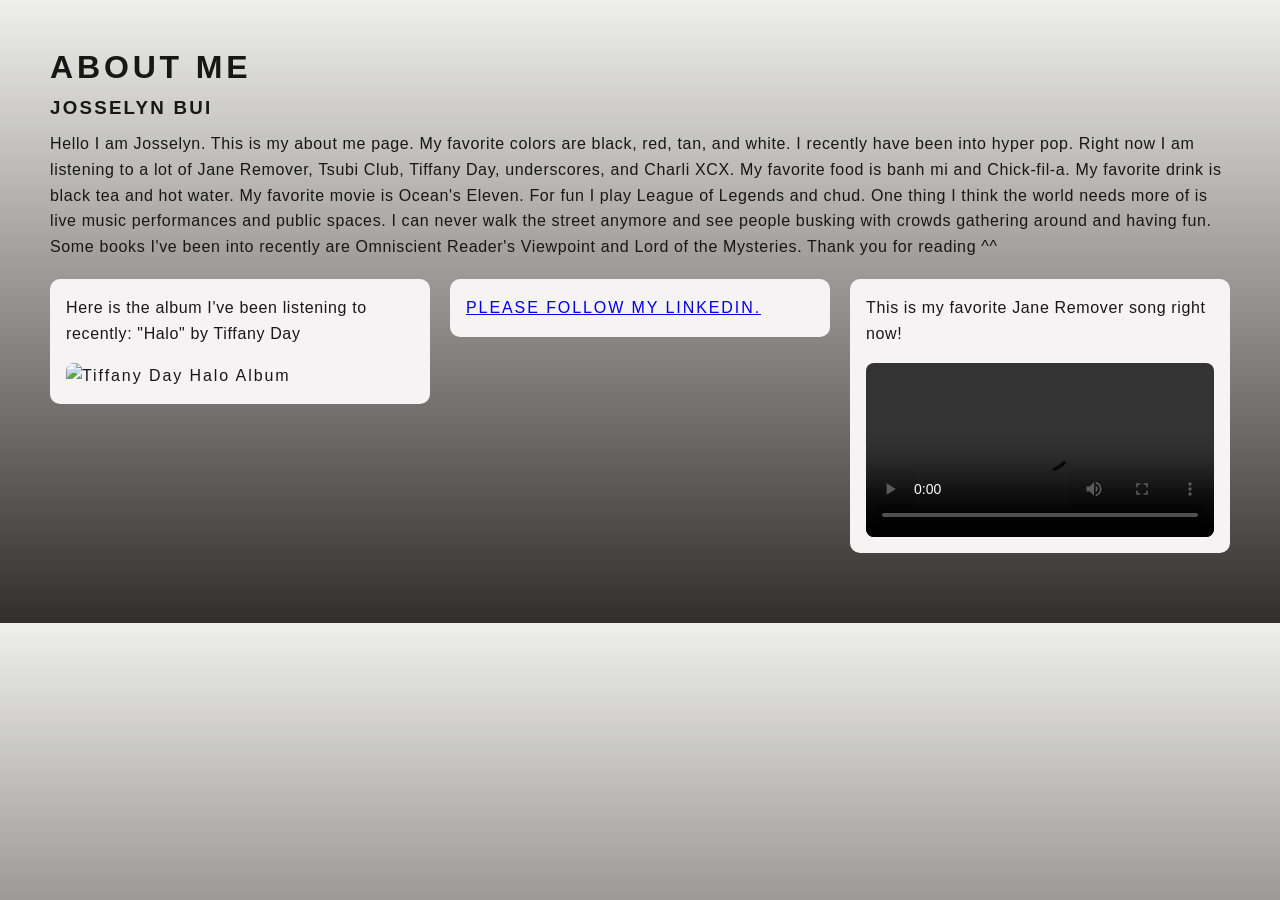
==== practice1.html @ 14f2c312 "Initial Commit" ====
<!DOCTYPE html>
<html>  
<head>
    <link rel="stylesheet" type="text/css" href="styles/styles.css">
    <style>
        /* Creates a 3-column layout for the content cards on the page. */
        .content-grid {
            display: grid;
            grid-template-columns: repeat(3, minmax(0, 1fr));
            gap: 20px;
            margin: 20px 0;
            align-items: start;
        }

        /* Styles each card with a soft background, rounded corners, and spacing. */
        .content-card {
            background: #f5f3f3;
            border-radius: 10px;
            padding: 16px;
            box-sizing: border-box;
        }

        /* Ensures images and videos fill their card width without stretching. */
        .content-card img,
        .content-card video {
            width: 100%;
            height: auto;
            display: block;
            border-radius: 8px;
        }
    </style>
</head>
<body>
    
    <!-- Must include text, a photo, a hyper link, and a video-->
    <h1>About Me</h1>
    <h3>Josselyn Bui</h3>

    <p>Hello I am Josselyn. This is my about me page. My favorite colors are black, red, tan, and white. I recently have been into hyper pop. 
        Right now I am listening to a lot of Jane Remover, Tsubi Club, Tiffany Day, underscores, and Charli XCX. My favorite food is banh mi and Chick-fil-a.
        My favorite drink is black tea and hot water. My favorite movie is Ocean's Eleven. For fun I play League of Legends and chud. One thing
        I think the world needs more of is live music performances and public spaces. I can never walk the street anymore and see people busking
        with crowds gathering around and having fun. Some books I've been into recently are Omniscient Reader's Viewpoint and Lord of the Mysteries. Thank you for reading ^^</p>

    <!-- Creates a grid of content cards so that it looks nicer with some page-specific grid styling above. -->
    <div class="content-grid">
        <div class="content-card">
            <p>Here is the album I've been listening to recently: "Halo" by Tiffany Day</p>
            <img src="https://encrypted-tbn0.gstatic.com/images?q=tbn:ANd9GcRW6QuEwu_OPI4bNYXptuywOYZEQMhfcTnmEaQ6K4sJnw&s=10" alt="Tiffany Day Halo Album">
        </div>
        <div class="content-card">
            <a href="https://www.linkedin.com/in/josselyntbui/">Please follow my LinkedIn.</a>
        </div>
        <div class="content-card">
            <p>This is my favorite Jane Remover song right now!</p>
            <video controls>
                <source src="https://youtu.be/2rwvuf6i9GA?list=RD2rwvuf6i9GA" type="video/mp4">
                Your browser does not support the video tag.
            </video>
        </div>
    </div>
</body>
</html>
---- styles/styles.css ----
:root {
  --bg: #f3f2f0;
  --panel: #eceae7;
  --panel-strong: #d9d4cf;
  --text: #171717;
  --muted: #5d5d5d;
  --line: rgba(23, 23, 23, 0.18);
  --accent: #cbbda5;
  --accent-strong: #a79274;
  --white: #ffffff;
  --shadow: rgba(23, 23, 23, 0.12);
}

* {
  box-sizing: border-box;
}

html {
  scroll-behavior: smooth;
}

body {
  margin: 0px 50px 0px 50px;
  font-family: "Arial Narrow", "Helvetica Neue", Arial, sans-serif;
  font-weight: 500;
  letter-spacing: 0.12em;
  line-height: 1.6;
  background: linear-gradient(180deg, #efefee 0%, #312f2d 100%);
  color: var(--text);
  padding-top: 50px;
  padding-bottom: 50px;
}

h1, h2, h3, h4, h5, h6,
p, a, button, input, textarea, select {
  font-family: "Arial Narrow", "Helvetica Neue", Arial, sans-serif;
  letter-spacing: 0.12em;
  text-transform: uppercase;
}

h1, h2, h3, h4, h5, h6 {
  margin: 0 0 0.8rem;
  line-height: 1.1;
  font-weight: 700;
}

p {
  margin: 0 0 1rem;
  text-transform: none;
  letter-spacing: 0.04em;
}

img {
  max-width: 100%;
  display: block;
}
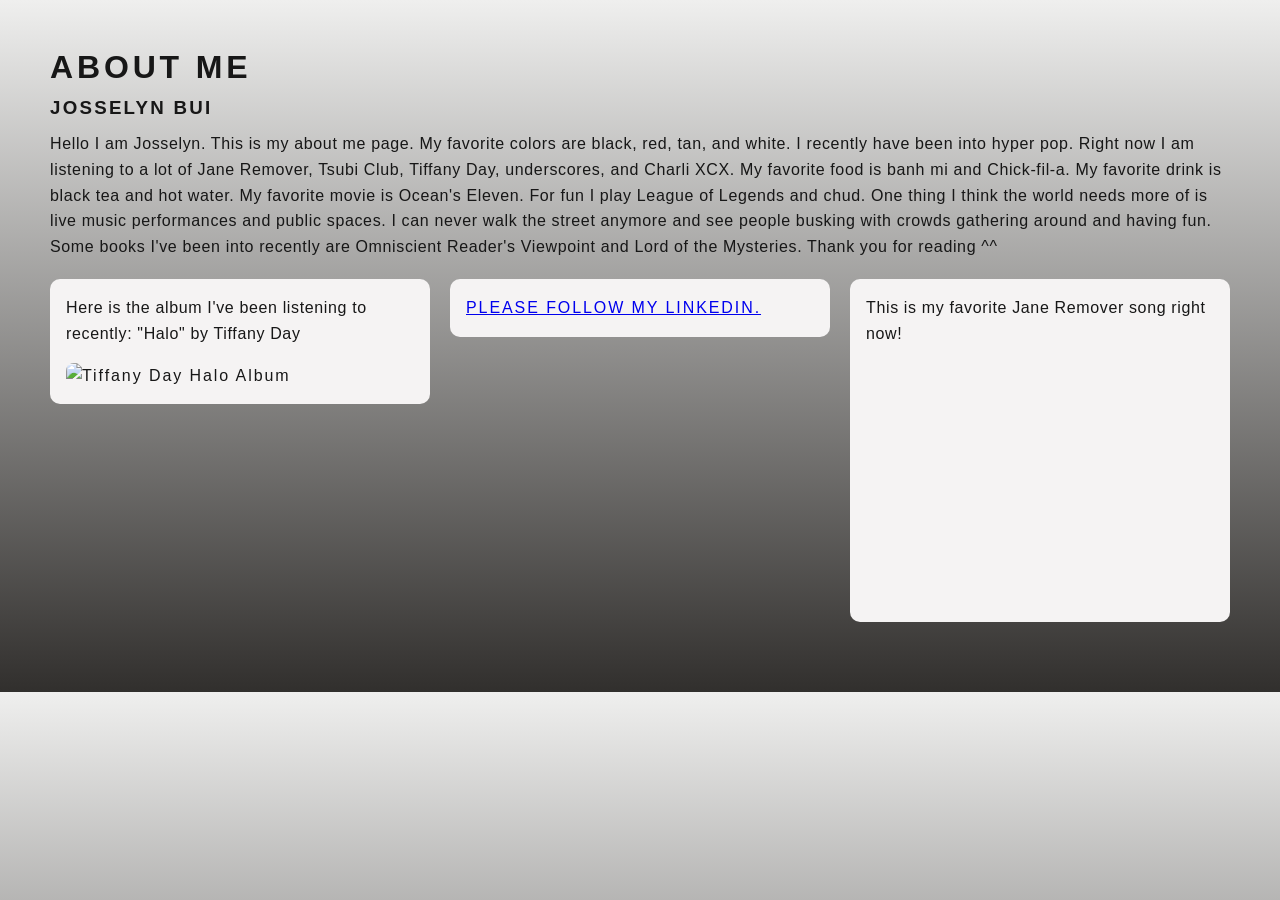
==== commit 0191b996: "update video player and add some more comments" ====
--- a/practice1.html
+++ b/practice1.html
@@ -1,6 +1,13 @@
 <!DOCTYPE html>
 <html>  
 <head>
+    <!-- Set the character encoding for the page. -->
+    <meta charset="UTF-8">
+    <!-- Make the page responsive on mobile devices. -->
+    <meta name="viewport" content="width=device-width, initial-scale=1.0">
+    <!-- Show the browser tab title. -->
+    <title>About Me</title>
+
     <link rel="stylesheet" type="text/css" href="styles/styles.css">
     <style>
         /* Creates a 3-column layout for the content cards on the page. */
@@ -51,13 +58,16 @@
         <div class="content-card">
             <a href="https://www.linkedin.com/in/josselyntbui/">Please follow my LinkedIn.</a>
         </div>
-        <div class="content-card">
-            <p>This is my favorite Jane Remover song right now!</p>
-            <video controls>
-                <source src="https://youtu.be/2rwvuf6i9GA?list=RD2rwvuf6i9GA" type="video/mp4">
-                Your browser does not support the video tag.
-            </video>
-        </div>
+    <div class="content-card">
+        <p>This is my favorite Jane Remover song right now!</p>
+        <iframe width="420" height="236"
+            src="https://www.youtube.com/embed/2rwvuf6i9GA"
+            title="YouTube video player"
+            frameborder="0"
+            allow="accelerometer; autoplay; clipboard-write; encrypted-media; gyroscope; picture-in-picture"
+            allowfullscreen>
+        </iframe>
+    </div>
     </div>
 </body>
 </html>
--- a/styles/styles.css
+++ b/styles/styles.css
@@ -1,4 +1,5 @@
 :root {
+  /* Global color palette and design tokens used throughout the site. */
   --bg: #f3f2f0;
   --panel: #eceae7;
   --panel-strong: #d9d4cf;
@@ -11,14 +12,17 @@
   --shadow: rgba(23, 23, 23, 0.12);
 }
 
+/* Base layout and box sizing for all elements. */
 * {
   box-sizing: border-box;
 }
 
+/* Smooth scrolling for in-page navigation. */
 html {
   scroll-behavior: smooth;
 }
 
+/* Main page styling and overall typography. */
 body {
   margin: 0px 50px 0px 50px;
   font-family: "Arial Narrow", "Helvetica Neue", Arial, sans-serif;
@@ -31,6 +35,7 @@
   padding-bottom: 50px;
 }
 
+/* Default font and text styling for key interface elements. */
 h1, h2, h3, h4, h5, h6,
 p, a, button, input, textarea, select {
   font-family: "Arial Narrow", "Helvetica Neue", Arial, sans-serif;
@@ -38,19 +43,23 @@
   text-transform: uppercase;
 }
 
+/* Heading typography and spacing. */
 h1, h2, h3, h4, h5, h6 {
   margin: 0 0 0.8rem;
   line-height: 1.1;
   font-weight: 700;
 }
 
+/* Paragraph text should read more naturally than uppercase headings. */
 p {
   margin: 0 0 1rem;
   text-transform: none;
   letter-spacing: 0.04em;
 }
 
+/* Ensure images scale responsively and sit flush in the layout. */
 img {
   max-width: 100%;
   display: block;
 }
+
